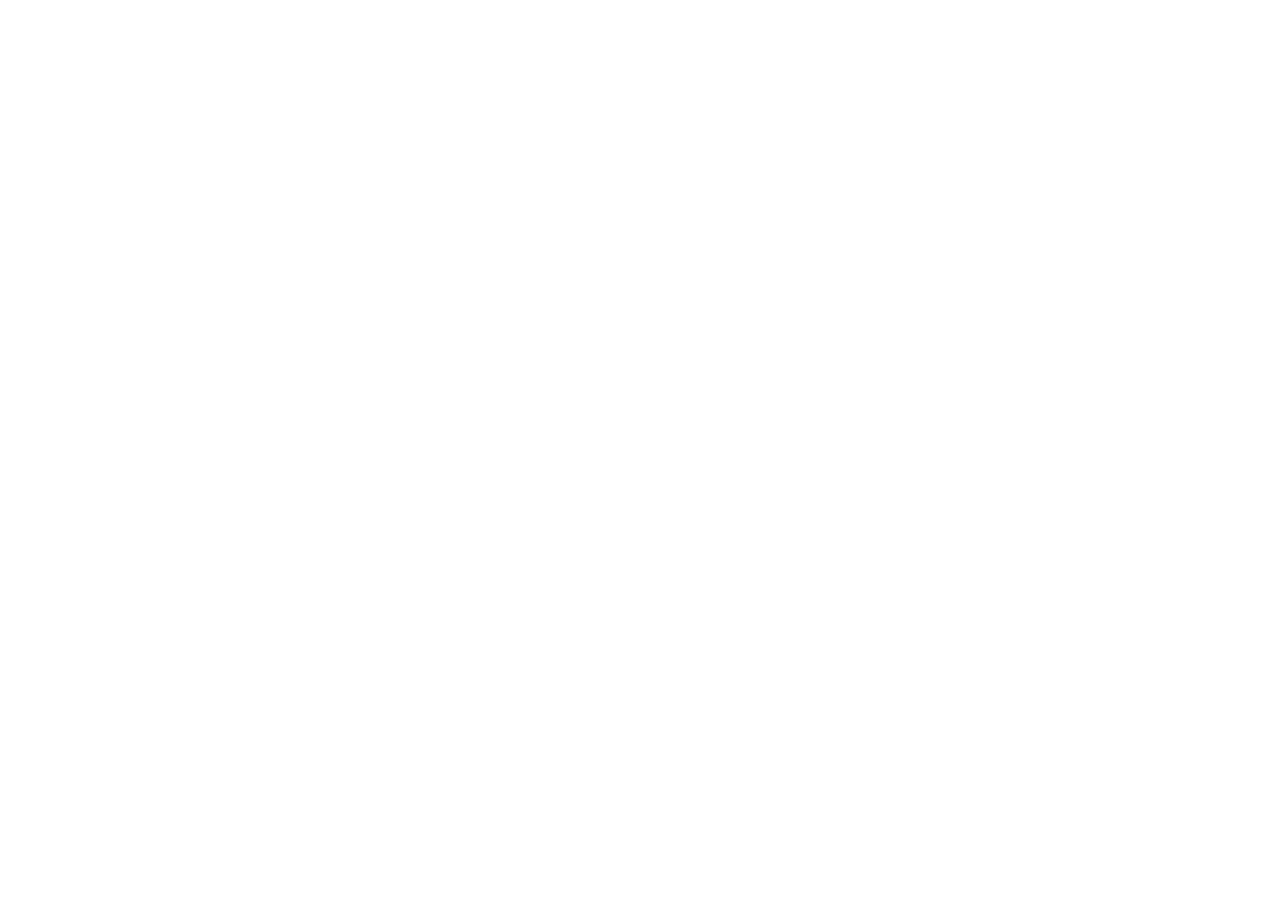
==== index.html @ fad049d6 "Add files via upload" ====
<!DOCTYPE html>
<html lang="en">
<head>
    <meta charset="UTF-8">
    <meta http-equiv="X-UA-Compatible" content="IE=edge">
    <meta name="viewport" content="width=device-width, initial-scale=1.0">
    <title>Document</title>
</head>
<body>
    <a href="./클론코딩2탄/index.html"></a>
    <a href="./클론코딩3탄/index.html"></a>
    <a href="./클론코딩4탄/index.html"></a>
</body>
</html>
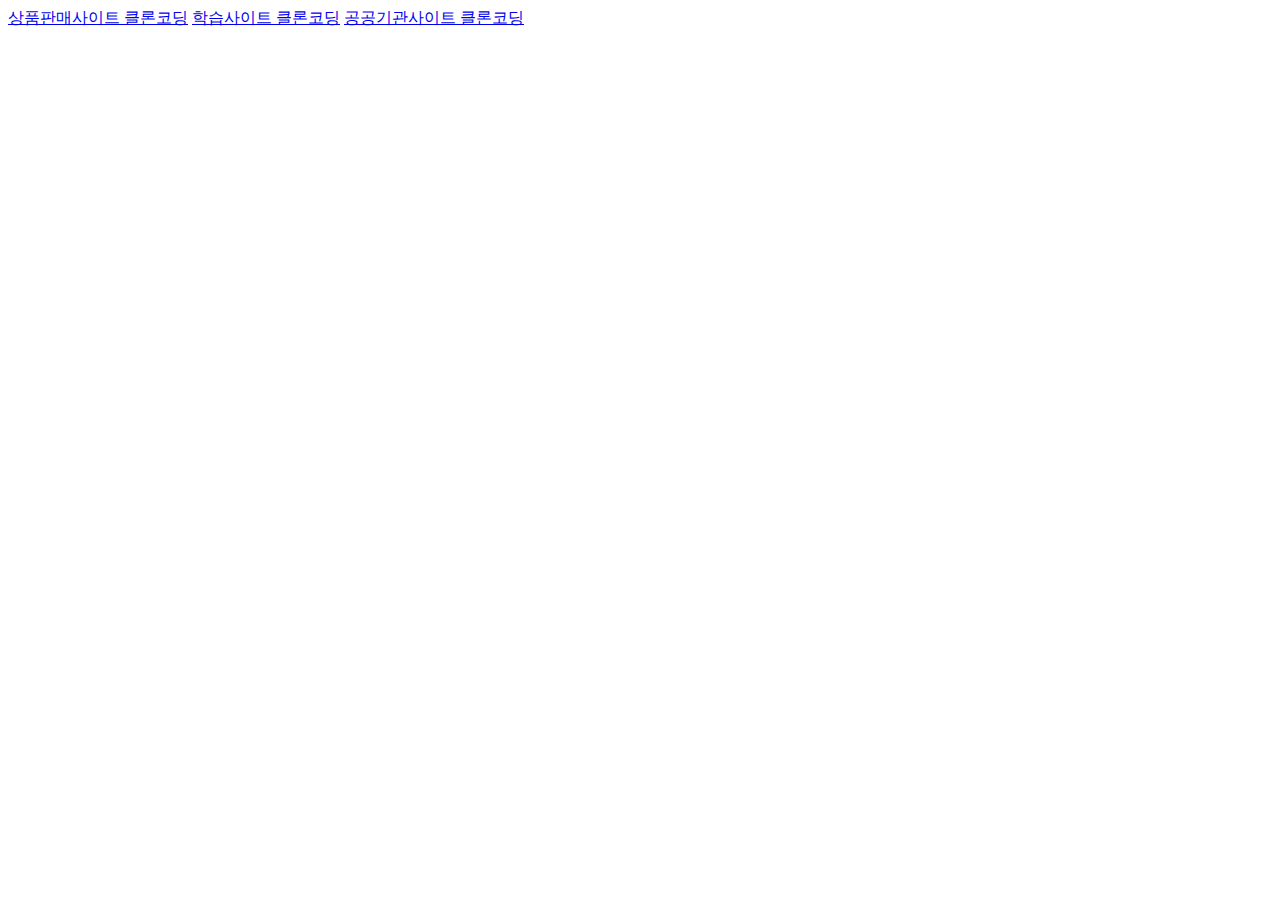
==== commit 6bc38370: "Add files via upload" ====
--- a/index.html
+++ b/index.html
@@ -7,8 +7,8 @@
     <title>Document</title>
 </head>
 <body>
-    <a href="./클론코딩2탄/index.html"></a>
-    <a href="./클론코딩3탄/index.html"></a>
-    <a href="./클론코딩4탄/index.html"></a>
+    <a href="./클론코딩2탄/index.html">상품판매사이트 클론코딩</a>
+    <a href="./클론코딩3탄/index.html">학습사이트 클론코딩</a>
+    <a href="./클론코딩4탄/index.html">공공기관사이트 클론코딩</a>
 </body>
 </html>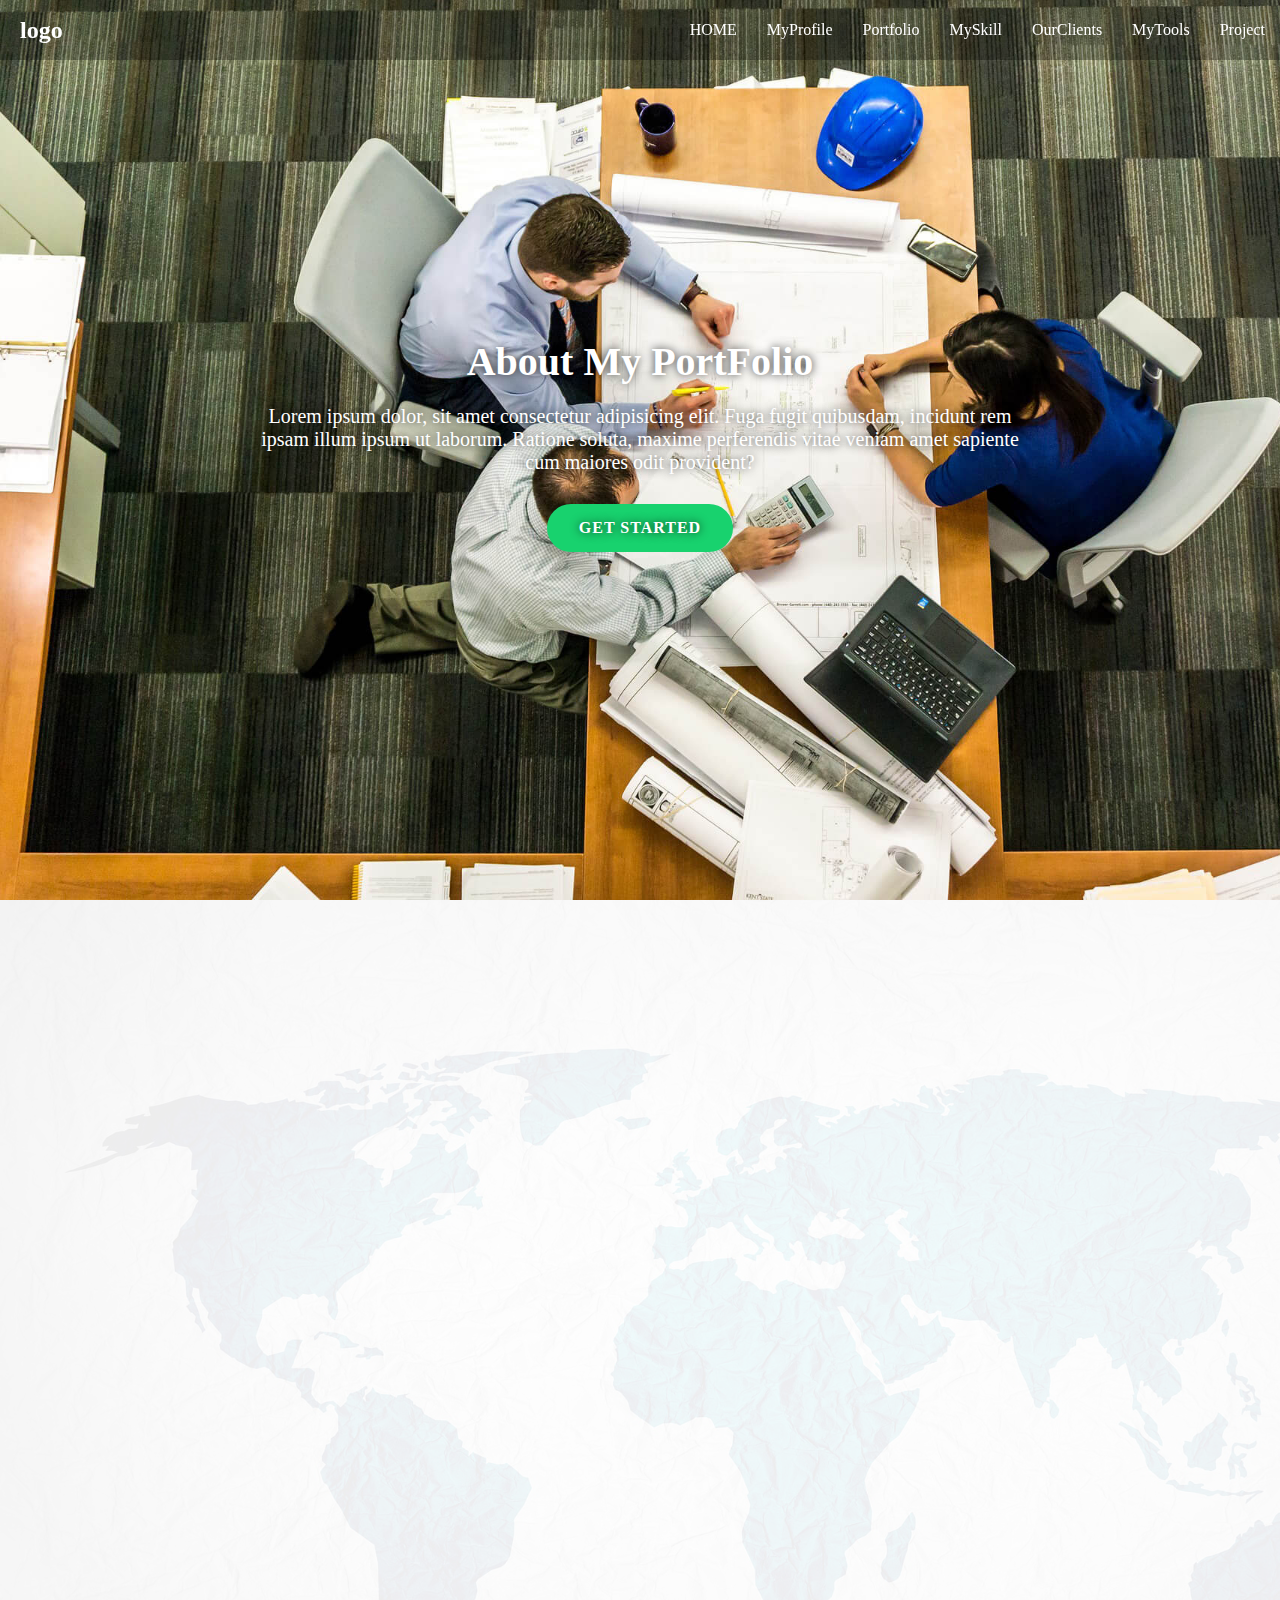
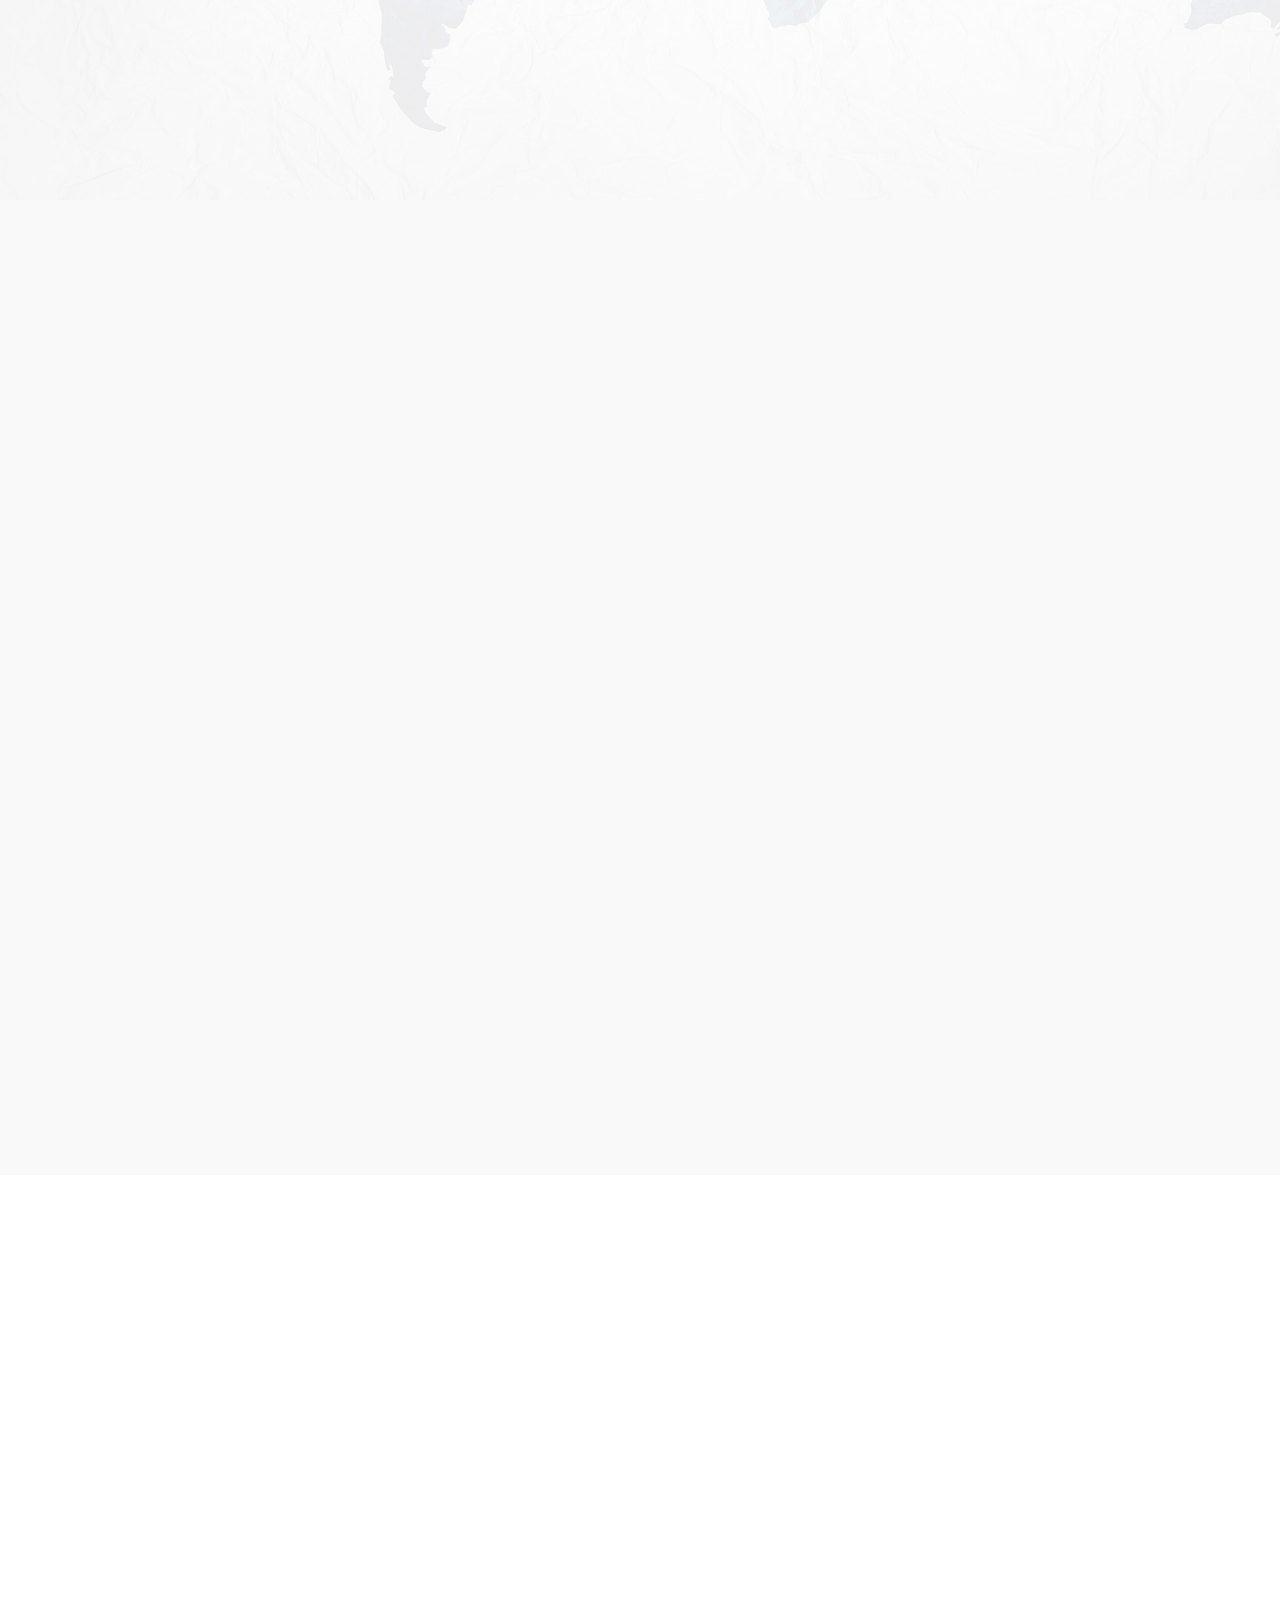
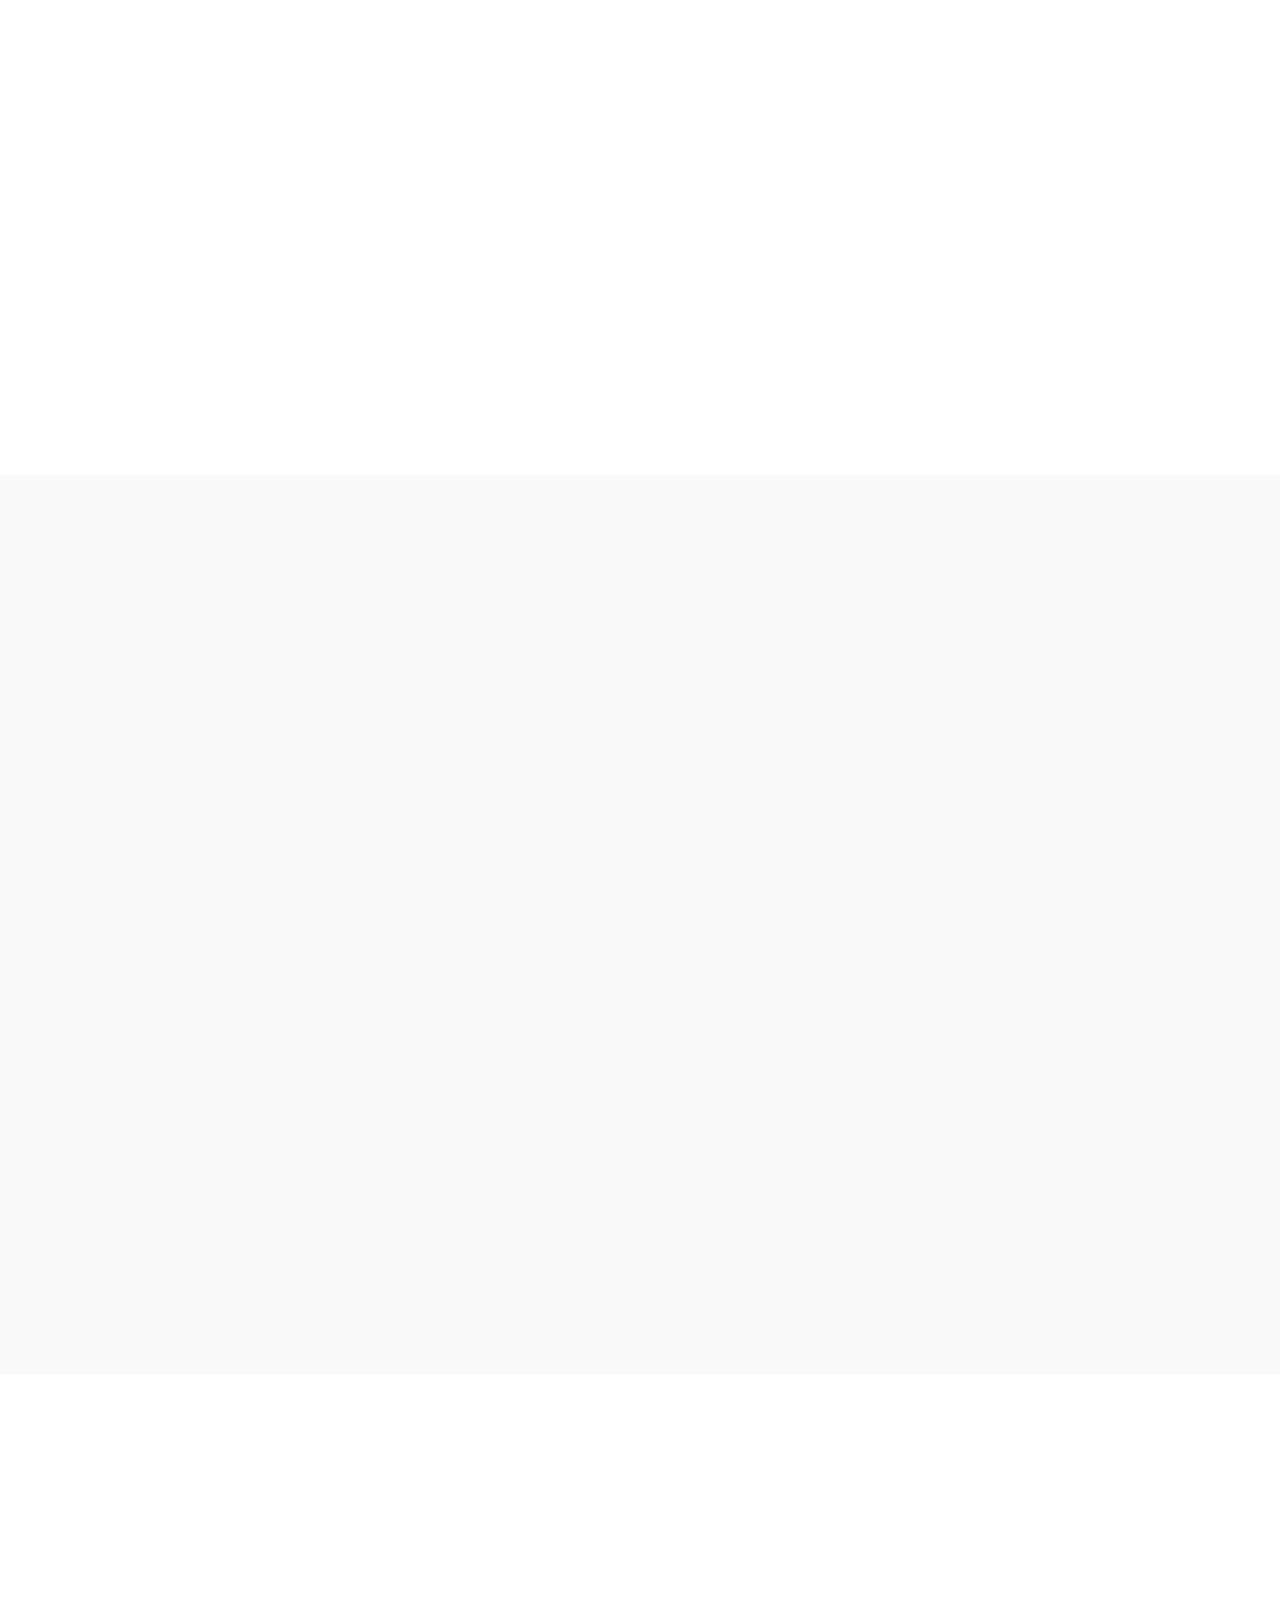
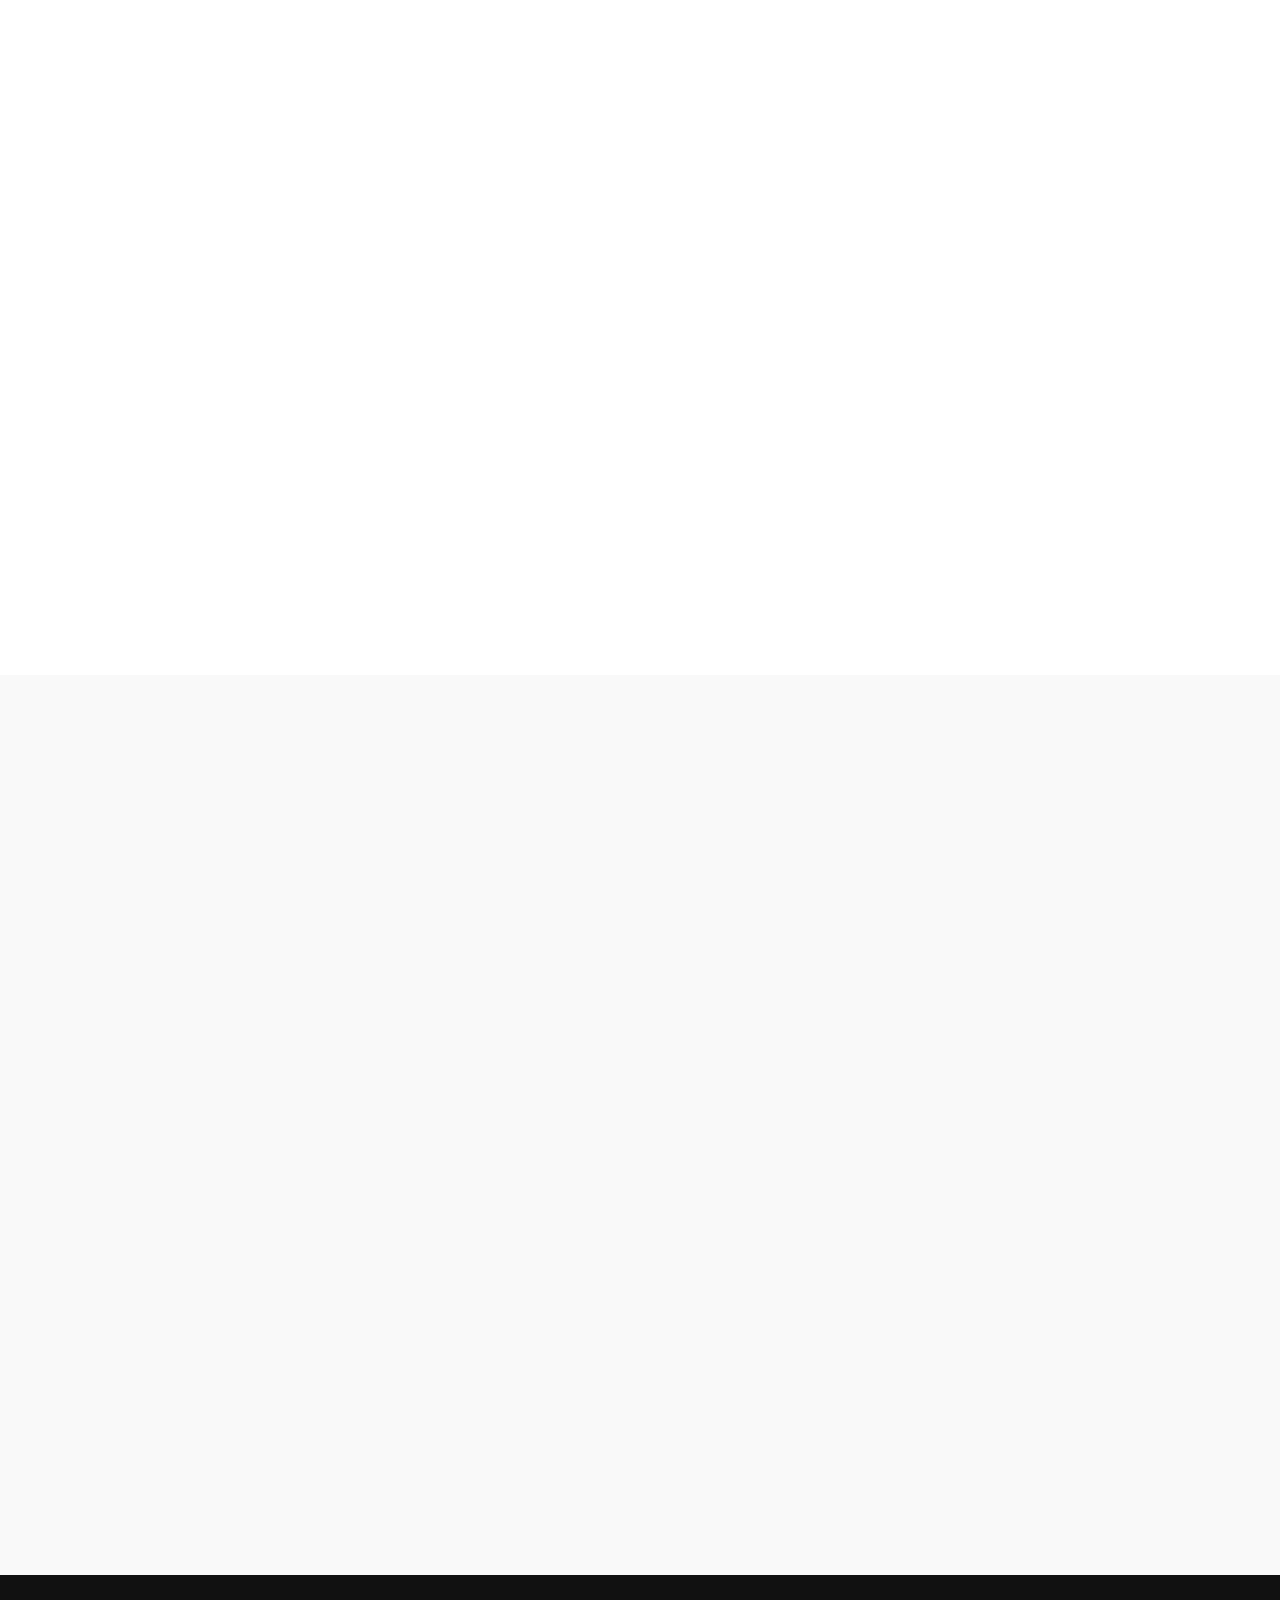
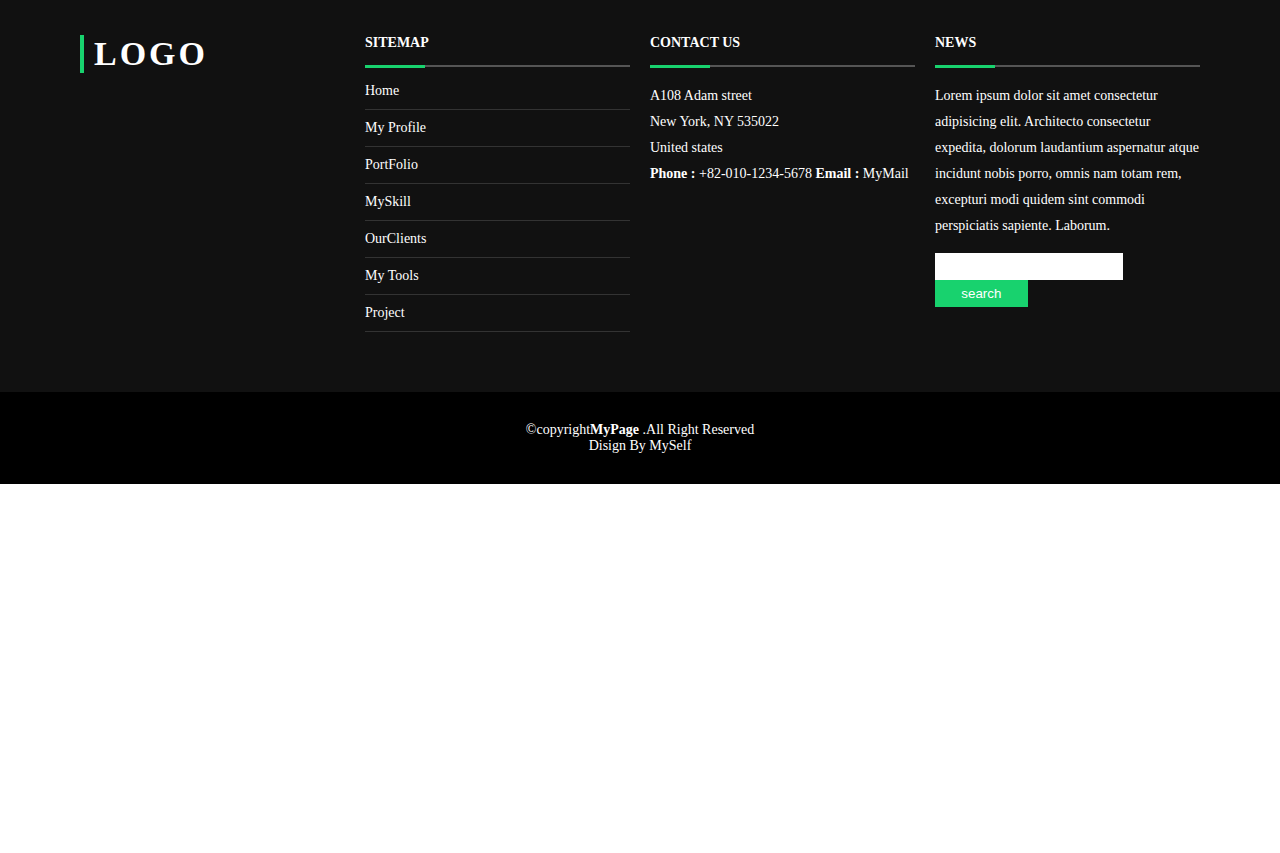
==== commit 63c1421d: "Add files via upload" ====
--- a/index.html
+++ b/index.html
@@ -4,11 +4,339 @@
     <meta charset="UTF-8">
     <meta http-equiv="X-UA-Compatible" content="IE=edge">
     <meta name="viewport" content="width=device-width, initial-scale=1.0">
-    <title>Document</title>
+    <title> table-grid </title>
+    <link rel="stylesheet" href="./css/initial.min.css"/>
+    <link rel="stylesheet" href="./css/style.css"/>
+
+    <script type="text/javascript" src="./js/jquery.min.js"></script>
+    <script type="text/javascript" src="./js/common.js"></script>
 </head>
 <body>
-    <a href="./클론코딩2탄/index.html">상품판매사이트 클론코딩</a>
-    <a href="./클론코딩3탄/index.html">학습사이트 클론코딩</a>
-    <a href="./클론코딩4탄/index.html">공공기관사이트 클론코딩</a>
+    <div class="back-to-top">
+        <a href="#intro">
+            <svg xmlns="http://www.w3.org/2000/svg" viewBox="0 0 24 24" fill="white" width="18px" height="18px"><path d="M0 0h24v24H0z" fill="none"/><path d="M7.41 15.41L12 10.83l4.59 4.58L18 14l-6-6-6 6z"/></svg>
+        </a>
+    </div>
+    <!--mobile-->
+    <input type="checkbox" id="gnbcheck" name="gnbcheck">
+    <header id="header">
+        <label for="gnbcheck" id="gnbbtn"><span></span><span></span><span></span></label>
+        <h1 id="top-logo">
+            <a href="#">logo</a>
+        </h1>
+        <nav id="gnb">
+            <label for="gnbcheck" id="mobile-close-btn"></label>
+            <ul>
+                <li><a href="#intro">HOME</a></li>
+                <li><a href="#myprofile">MyProfile</a></li>
+                <li><a href="#portfolio">Portfolio</a></li>
+                <li><a href="#myskill">MySkill</a></li>
+                <li><a href="#ourclients">OurClients</a></li>
+                <li><a href="#mytool">MyTools</a></li>
+                <li><a href="#project">Project</a></li>
+            </ul>
+        </nav>
+    </header>
+    <main>
+        <section id="intro">
+            <article>
+                <h2>About My PortFolio</h2>
+                <p>Lorem ipsum dolor, sit amet consectetur adipisicing elit. Fuga fugit quibusdam, incidunt rem ipsam illum ipsum ut laborum. Ratione soluta, maxime perferendis vitae veniam amet sapiente cum maiores odit provident?</p>
+                <a href="#myprofile" class="button">get started</a>
+            </article>
+        </section>
+        <section id="myprofile">
+            <div class="row">
+                <h2>My Profile</h2>
+                <div class="column">
+                    <div class="inner">
+                        <img src="./img/profile/[3x4]김광동-1.jpg" alt="my profile" class="shadow">
+                        <h3>Gwangdong Kim</h3>
+                        <div class="job">web engineer / Backend developer</div><br>
+                        <a href="./클론코딩2탄/index.html">1. 상품판매사이트 클론코딩</a>
+                        <a href="./클론코딩3탄/index.html">2. 학습사이트 클론코딩</a>
+                        <a href="./클론코딩4탄/index.html">3. 공공기관사이트 클론코딩</a>
+                    </div>
+                </div>                
+            </div>
+        </section>
+        <section id="portfolio">
+            <div class="row">
+                <h2>Portfolio</h2>
+                <div class="column">
+                    <div class="inner">
+                        <a href="#"><img src="./img/portfolio/img01.jpg" alt="img01"></a>
+                        <h3>Portfolio</h3>
+                        <p>
+                            <strong>Participation &nbsp; : </strong> &nbsp; 50%<br>
+                            <strong>Description &nbsp; : </strong> &nbsp; Lorem ipsum dolor sit amet consectetur adipisicing elit.<br>
+                        </p>
+                    </div>
+                </div>
+                <div class="column">
+                    <div class="inner">
+                        <a href="#"><img src="./img/portfolio/img02.jpg" alt="img01"></a>
+                        <h3>Portfolio</h3>
+                        <p>
+                            <strong>Participation &nbsp; : </strong> &nbsp; 50%<br>
+                            <strong>Description &nbsp; : </strong> &nbsp; Lorem ipsum dolor sit amet consectetur adipisicing elit.<br>
+                        </p>
+                    </div>
+                </div>
+                <div class="column">
+                    <div class="inner">
+                        <a href="#"><img src="./img/portfolio/img03.jpg" alt="img01"></a>
+                        <h3>Portfolio</h3>
+                        <p>
+                            <strong>Participation &nbsp; : </strong> &nbsp; 50%<br>
+                            <strong>Description &nbsp; : </strong> &nbsp; Lorem ipsum dolor sit amet consectetur adipisicing elit.<br>
+                        </p>
+                    </div>
+                </div>
+                <div class="column">
+                    <div class="inner">
+                        <a href="#"><img src="./img/portfolio/img04.jpg" alt="img01"></a>
+                        <h3>Portfolio</h3>
+                        <p>
+                            <strong>Participation &nbsp; : </strong> &nbsp; 50%<br>
+                            <strong>Description &nbsp; : </strong> &nbsp; Lorem ipsum dolor sit amet consectetur adipisicing elit.<br>
+                        </p>
+                    </div>
+                </div>
+                <div class="column">
+                    <div class="inner">
+                        <a href="#"><img src="./img/portfolio/img05.jpg" alt="img01"></a>
+                        <h3>Portfolio</h3>
+                        <p>
+                            <strong>Participation &nbsp; : </strong> &nbsp; 50%<br>
+                            <strong>Description &nbsp; : </strong> &nbsp; Lorem ipsum dolor sit amet consectetur adipisicing elit.<br>
+                        </p>
+                    </div>
+                </div>
+                <div class="column">
+                    <div class="inner">
+                        <a href="#"><img src="./img/portfolio/img06.jpg" alt="img01"></a>
+                        <h3>Portfolio</h3>
+                        <p>
+                            <strong>Participation &nbsp; : </strong> &nbsp; 50%<br>
+                            <strong>Description &nbsp; : </strong> &nbsp; Lorem ipsum dolor sit amet consectetur adipisicing elit.<br>
+                        </p>
+                    </div>
+                </div>
+                <div class="column">
+                    <div class="inner">
+                        <a href="#"><img src="./img/portfolio/img07.jpg" alt="img01"></a>
+                        <h3>Portfolio</h3>
+                        <p>
+                            <strong>Participation &nbsp; : </strong> &nbsp; 50%<br>
+                            <strong>Description &nbsp; : </strong> &nbsp; Lorem ipsum dolor sit amet consectetur adipisicing elit.<br>
+                        </p>
+                    </div>
+                </div>
+                <div class="column">
+                    <div class="inner">
+                        <a href="#"><img src="./img/portfolio/img08.jpg" alt="img01"></a>
+                        <h3>Portfolio</h3>
+                        <p>
+                            <strong>Participation &nbsp; : </strong> &nbsp; 50%<br>
+                            <strong>Description &nbsp; : </strong> &nbsp; Lorem ipsum dolor sit amet consectetur adipisicing elit.<br>
+                        </p>
+                    </div>
+                </div>
+            </div>
+        </section>
+
+        <section id="myskill">
+            <div class="row">
+                <h2>My Skill</h2>
+                <div class="column">
+                    <div class="inner progressbar">
+                        <p>Lorem ipsum dolor sit amet consectetur adipisicing elit. Culpa dignissimos odio laborum hic quaerat doloribus error quo non eius accusamus beatae, soluta adipisci doloremque reprehenderit. Nihil quisquam nisi praesentium nostrum.</p>
+                        <div class="items-wrap">
+                            <div class="items">
+                                <div class="title">HTML5</div>
+                                <div class="percent">70%</div>
+                            </div>
+                        </div>
+                        <div class="items-wrap">
+                            <div class="items">
+                                <div class="title">CSS3</div>
+                                <div class="percent">50%</div>
+                            </div>
+                        </div>
+                        <div class="items-wrap">
+                            <div class="items">
+                                <div class="title">JavaScript</div>
+                                <div class="percent">30%</div>
+                            </div>
+                        </div>
+                        <div class="items-wrap">
+                            <div class="items">
+                                <div class="title">JQuery</div>
+                                <div class="percent">15%</div>
+                            </div>
+                        </div>
+                    </div>
+                </div>                
+            </div>
+        </section>
+        <section id="ourclients">
+            <div class="row">
+                <h2>OurClients</h2>
+                <div class="column">
+                    <div class="inner">
+                        <img src="./img/clients/client-1.png" alt="client-1">
+                    </div>
+                </div>
+                <div class="column">
+                    <div class="inner">
+                        <img src="./img/clients/client-2.png" alt="client-2">
+                    </div>
+                </div>
+                <div class="column">
+                    <div class="inner">
+                        <img src="./img/clients/client-3.png" alt="client-3">
+                    </div>
+                </div>
+                <div class="column">
+                    <div class="inner">
+                        <img src="./img/clients/client-4.png" alt="client-4">
+                    </div>
+                </div>
+                <div class="column">
+                    <div class="inner">
+                        <img src="./img/clients/client-5.png" alt="client-5">
+                    </div>
+                </div>
+                <div class="column">
+                    <div class="inner">
+                        <img src="./img/clients/client-6.png" alt="client-6">
+                    </div>
+                </div>
+                <div class="column">
+                    <div class="inner">
+                        <img src="./img/clients/client-7.png" alt="client-7">
+                    </div>
+                </div>
+                <div class="column">
+                    <div class="inner">
+                        <img src="./img/clients/client-8.png" alt="client-8">
+                    </div>
+                </div>
+            </div>
+        </section>
+        <section id="mytool">
+            <div class="row">
+                <h2>My Tools</h2>
+                <div class="column">
+                    <div class="inner">
+                        <img src="./img/mytool/img01.png" alt="mytool1">
+                        <h3>HTML5</h3>
+                        <p>Lorem ipsum dolor sit, amet consectetur adipisicing elit. Vero quam harum deleniti repudiandae nisi error rerum cupiditate corrupti dolorem? Error iste sint cumque alias perferendis omnis ipsum odit, reprehenderit ducimus.</p>
+                    </div>
+                </div>                
+                <div class="column">
+                    <div class="inner">
+                        <img src="./img/mytool/img02.png" alt="mytool2">
+                        <h3>CSS3</h3>
+                        <p>Lorem ipsum dolor sit amet consectetur adipisicing elit. Hic qui, non velit nesciunt fuga saepe optio! Aliquam error eos facilis ex voluptates. Quae maiores, laboriosam culpa magnam vel saepe fugit.</p>
+                    </div>
+                </div>  
+                <div class="column">
+                    <div class="inner">
+                        <img src="./img/mytool/img03.png" alt="mytool3">
+                        <h3>JavaScript</h3>
+                        <p>Lorem ipsum dolor sit amet consectetur adipisicing elit. Iste, numquam quam. Autem doloribus necessitatibus rem sapiente commodi nobis ipsa aliquam, illum voluptatum magnam non veritatis laudantium voluptas voluptates iste accusamus!</p>
+                    </div>
+                </div>  
+                <div class="column">
+                    <div class="inner">
+                        <img src="./img/mytool/img04.png" alt="mytool4">
+                        <h3>HTML5</h3>
+                        <p>Lorem ipsum, dolor sit amet consectetur adipisicing elit. Porro fugiat enim magni maiores, aspernatur consequatur? Dolorem officia eos inventore, quibusdam, consequuntur aliquid nobis corrupti autem placeat suscipit eligendi dignissimos reiciendis?</p>
+                    </div>
+                </div>  
+            </div>
+        </section>
+        <section id="project">
+            <div class="row">
+                <h2>Project</h2>
+                <div class="column">
+                    <div class="inner">
+                        <img src="./img/about/about-mission.jpg" alt="project1">
+                        <h3>HTML5</h3>
+                        <p>Lorem ipsum, dolor sit amet consectetur adipisicing elit. Porro fugiat enim magni maiores, aspernatur consequatur? Dolorem officia eos inventore, quibusdam, consequuntur aliquid nobis corrupti autem placeat suscipit eligendi dignissimos reiciendis?</p>
+                    </div>
+                </div>  
+                <div class="column">
+                    <div class="inner">
+                        <img src="./img/about/about-plan.jpg" alt="project2">
+                        <h3>CSS3</h3>
+                        <p>Lorem ipsum, dolor sit amet consectetur adipisicing elit. Porro fugiat enim magni maiores, aspernatur consequatur? Dolorem officia eos inventore, quibusdam, consequuntur aliquid nobis corrupti autem placeat suscipit eligendi dignissimos reiciendis?</p>
+                    </div>
+                </div>  
+                <div class="column">
+                    <div class="inner">
+                        <img src="./img/about/about-vision.jpg" alt="project3">
+                        <h3>JavaScript</h3>
+                        <p>Lorem ipsum, dolor sit amet consectetur adipisicing elit. Porro fugiat enim magni maiores, aspernatur consequatur? Dolorem officia eos inventore, quibusdam, consequuntur aliquid nobis corrupti autem placeat suscipit eligendi dignissimos reiciendis?</p>
+                    </div>
+                </div>  
+                <div class="column">
+                    <div class="inner">
+                        <img src="./img/about/about-mission.jpg" alt="project4">
+                        <h3>JavaScript</h3>
+                        <p>Lorem ipsum, dolor sit amet consectetur adipisicing elit. Porro fugiat enim magni maiores, aspernatur consequatur? Dolorem officia eos inventore, quibusdam, consequuntur aliquid nobis corrupti autem placeat suscipit eligendi dignissimos reiciendis?</p>
+                    </div>
+                </div>  
+            </div>
+        </section>
+    </main>
+    <footer id="footer">
+        <div class="footer-top">
+            <div class="container">
+                <div class="row">
+                    <div class="column footer-logo">
+                        <h3>Logo</h3>
+                    </div>
+                    <div class="column">
+                        <h4>siteMap</h4>
+                        <ul>
+                            <li><a href="#intro">Home</a></li>
+                            <li><a href="#myprofile">My Profile</a></li>
+                            <li><a href="#portfolio">PortFolio</a></li>
+                            <li><a href="#myskill">MySkill</a></li>
+                            <li><a href="#ourclients">OurClients</a></li>
+                            <li><a href="#mytool">My Tools</a></li>
+                            <li><a href="#project">Project</a></li>
+                        </ul>
+                    </div>
+                    <div class="column">
+                        <h4>Contact Us</h4>
+                        <p>
+                            A108 Adam street <br>
+                            New York, NY 535022 <br>
+                            United states <br>
+                            <strong>Phone : </strong> <a href="tel:+82-10-1111-2222">+82-010-1234-5678</a>
+                            <strong>Email : </strong><a href="mailto:kd66@naver.com">MyMail</a>
+                        </p>
+                    </div>
+                    <div class="column news">
+                        <h4>News</h4>
+                        <p>Lorem ipsum dolor sit amet consectetur adipisicing elit. Architecto consectetur expedita, dolorum laudantium aspernatur atque incidunt nobis porro, omnis nam totam rem, excepturi modi quidem sint commodi perspiciatis sapiente. Laborum.</p>
+                        <form><input type="text" name="search"><input type="submit" value="search"></form>
+                    </div>
+                </div>
+            </div>
+        </div>
+        <div class="container">
+            <div class="copyright">
+                &copy;copyright<strong>MyPage</strong> .All Right Reserved
+            </div>
+            <div class="credits">
+                Disign By <a href="mailto:kd66@naver.com">MySelf</a>
+            </div>
+        </div>
+    </footer>
 </body>
 </html>--- a/css/initial.min.css
+++ b/css/initial.min.css
@@ -0,0 +1,22 @@
+html,body{
+  height: 100%;
+}
+
+html,body,ul,li,h1,h2,h3,h4,h5,h6{
+  margin: 0;
+  padding: 0;
+}
+
+li{
+  list-style: none;
+}
+
+a {
+  text-decoration: none;
+  color: #ffffff;
+  transition: .5s;
+}
+
+a:hover{
+  color: #18d26e;
+}
--- a/css/style.css
+++ b/css/style.css
@@ -0,0 +1,485 @@
+@charset "UTF-8";
+/*공통*/
+/*버튼*/
+.button{
+    font-size: 16px;
+    font-weight: 700;
+    height: 32px;
+    line-height: 32px;
+    letter-spacing: 1px;
+    display: inline-block;
+    padding: 8px 32px;
+    margin: 10px;
+    border-radius: 50px;
+    text-transform: uppercase;
+    background: #18d26e;
+    transition: 0.5s;
+}
+.button:hover{
+    background: white;
+    color: #18d26e;
+}
+/*버튼*/
+/*탑버튼*/
+.back-to-top{
+    position: fixed;
+    width: 30px;
+    height: 30px;
+    right: 10px;
+    bottom: 10px;
+    background: #000;
+    border-radius: 50%;
+    box-shadow: 2px 2px 2px rgba(0,0,0,.2);
+    opacity: 0;
+    transition: 1s;
+    z-index: 800;
+}
+.on{
+    opacity: 1;
+}
+.back-to-top a{
+    display: flex;
+    justify-content: center;
+    align-items: center;
+    width: 100%;
+    height: 100%;
+    color: white;
+}
+/*탑버튼*/
+/*햄버거*/
+input[type=checkbox]#gnbcheck{
+    display: none; /*인풋버튼 없애기*/
+}
+
+#gnbbtn{
+    position: absolute;
+    width: 32px;
+    height: 32px;
+    top: 10px;
+    right: 10px;
+    z-index: 500;
+    display: none;
+}
+#gnbbtn > span{
+    position: absolute;
+    top: 16px;
+    height: 1.6px;
+    width: 32px;
+    background: #fff;
+    transform: rotateY(-50%);
+}
+#gnbbtn > span:nth-child(1){
+    top: 8px;
+}
+#gnbbtn > span:nth-child(3){
+    top: 24px;
+}
+/*모바일 close 버튼*/
+#mobile-close-btn{
+    position: absolute;
+    width: 32px;
+    height: 32px;
+    top: 10px;
+    right: 10px;
+    display: none;
+}
+#mobile-close-btn::before, #mobile-close-btn::after{
+    content: '';
+    position: absolute;
+    height: 1.6px;
+    width: 32px; /*또는 100%*/
+    top: 16px;
+    background: #fff;
+    transform: translateY(-50%) rotate(45deg);
+}
+#mobile-close-btn::before{
+    transform: translateY(-50%) rotate(-45deg);
+}
+/*햄버거 끝*/
+/*섹션 타이틀 + 트랜지션*/
+section .row > h2{
+    position: absolute;
+    height: 80px;
+    line-height: 80px;
+    top: 0;
+    right: 0;
+    left: 0;
+    text-align: center;
+}
+
+section .row{
+    opacity: 0;
+    transform: translateY(1000px);
+    transition: 1s;
+}
+section.active .row{
+    opacity: 1;
+    transform: translateY(0px);
+}
+
+/*타이틀*/
+/*공통*/
+/*해더*/
+#header{
+    position: fixed;
+    overflow: hidden;
+    width: 100%;
+    top: 0;
+    z-index: 800;
+    background: rgba(0,0,0,.3);
+}
+#header #top-logo{
+    float: left;
+}
+
+#header #top-logo a{
+    color: white;
+    height: 60px;
+    line-height: 60px;
+    padding: 0 20px;
+    font-size: 24px;
+}
+#gnb{
+    float: right;
+}
+#gnb ul{
+    overflow: hidden; /* li정렬*/
+}
+#gnb ul li{
+    float: left;
+}
+#gnb ul li a{
+    display: block;
+    line-height: 60px;
+    padding: 0 15px;
+}
+/*해더 끝*/
+/*인트로섹션*/
+section{
+    position: relative;
+    display: flex;
+    justify-content: center;
+    align-items: center;
+    background: #fff;
+    min-height: 100vh;
+    box-sizing: border-box;
+}
+
+section:nth-child(odd){
+    background: #f9f9f9;
+}
+
+section.active{
+    /* background: beige; */
+}
+
+section#intro{
+    background-image: url(../img/intro/1.jpg);
+    background-size: cover;
+}
+section > article{
+    text-align: center;
+    padding: 0 20%;
+    color: white;
+    text-shadow: 0 0 10px rgba(0,0,0,.8);
+}
+section > article > h2{
+    font-size: 40px;
+}
+section > article p{
+    font-size: 20px;
+}
+/*메인*/
+/*profile 섹션*/
+section .row{
+    position: relative;
+    display: flex;
+    justify-content: space-between;
+    align-items: center;
+    color: #333;
+    padding: 120px 0;
+    z-index: 500;
+    box-sizing: border-box;
+    flex-wrap: wrap;
+}
+section#myprofile{
+    background: url(../img/bg/about_bg.jpg);
+    background-size: cover;
+}
+
+section .row .column .inner{
+    text-align: center;
+    margin: 15px;
+    padding: 15px;
+    border: 1px solid #f1f1f1;
+    box-shadow: 2px 2px 2px rgba(0,0,0,.2);
+    border-radius: 5px;
+}
+section .row .column .inner img.shadow{
+    box-shadow: 2px 2px 2px rgba(0,0,0,.2);
+    border: 1px solid #f1f1f1;
+    box-sizing: border-box;
+    transition: 1s;
+}
+section#myprofile .row .column .inner .job{
+    color: #999;
+    font-size: 14px;
+}
+section#myprofile .row .column .inner img{
+    width: 30%;
+    border-radius: 100%;
+}
+section#myprofile .row .column .inner a{
+    color: #000;
+}
+section#myprofile::before{
+    content: '';
+    position: absolute;
+    top: 0;
+    right: 0;
+    bottom: 0;
+    left: 0;
+    background: rgba(255, 255, 255, 0.92);
+    z-index: 9;
+}
+section .row > h2::before, section .row > h2::after{
+    content: '';
+    position: absolute;
+    display: block;
+}
+section .row > h2::before{
+    width: 120px;
+    height: 1px;
+    background: #ddd;
+    bottom: 1px;
+    left: calc(50% - 60px);
+}
+
+section .row > h2::after{
+    width: 40px;
+    height: 3px;
+    background: #18d26e;
+    bottom: 0;
+    left: calc(50% - 20px);
+}
+/*portfolio*/
+section .row .column{
+    flex: 25%;
+}
+section .row .column .inner img{
+    width: 100%;
+}
+section#portfolio .row .column .inner p{
+    text-align: left;
+}
+section#portfolio .row .column .inner img{
+    border-radius: 5px;
+}
+/*myskill*/
+section#myskill{
+    background: url(../img/bg/my_skill_bg.jpg);
+    background-size: cover;
+    background-attachment: fixed;
+}
+section#myskill .row > h2, section#myskill .row .column{
+    color: #fff;
+}
+.progressbar .items-wrap{
+    overflow: hidden;
+    color: white;
+    margin-bottom: 15px;
+    background: rgba(255, 255, 255, 0.3);
+}
+.progressbar .items-wrap:last-child{
+    margin-bottom: 0;
+}
+.progressbar .items{
+    overflow: hidden;
+    box-sizing: border-box;
+    padding: 10px;
+    border-radius: 0 5px 5px 0;
+    text-shadow: 1px 1px 1px rgba(0,0,0,.5);
+    width: 30%;
+    /* height: 45px;
+    line-height: 45px; */
+    background: blue;
+}
+.progressbar .items .title{
+    float: left;
+    font-weight: 700;
+    padding: 6px 0;
+}
+.progressbar .items .percent{
+    float: right;
+    padding: 6px 0;
+}
+.progressbar .items-wrap:nth-child(2) .items {
+    background: #a85cf9;
+}
+.progressbar .items-wrap:nth-child(3) .items {
+    background: #5534a5;
+}
+.progressbar .items-wrap:nth-child(4) .items {
+    background: #4b7be5;
+}
+.progressbar .items-wrap:nth-child(5) .items {
+    background: #6fdfdf;
+}
+section.active .row .column .inner.progressbar .items-wrap:nth-of-type(1) .items{
+    width: 70%;
+    transition: 1s;
+}
+section.active .row .column .inner.progressbar .items-wrap:nth-of-type(2) .items{
+    width: 50%;
+    transition: 1s .25s;
+}
+section.active .row .column .inner.progressbar .items-wrap:nth-of-type(3) .items{
+    width: 30%;
+    transition: 1s .5s;
+}
+section.active .row .column .inner.progressbar .items-wrap:nth-of-type(4) .items{
+    width: 15%;
+    transition: 1s .75s;
+}
+
+
+/*footer*/
+#footer{
+    background: #000;
+    color: #fff;
+    font-size: 14px;
+}
+#footer .footer-top{
+    background: #111;
+    padding: 60px 0 30px;
+}
+#footer .container{
+    width: 1140px;
+    margin: 0 auto;
+}
+#footer > .container{
+    padding: 30px 0;
+    text-align: center;
+}
+#footer .container .row{
+    display: flex;
+    justify-content: center;
+    flex-wrap: wrap;
+}
+#footer .container .row .column{
+    flex: 25%;
+    padding: 0 10px;
+    margin-bottom: 30px;
+    box-sizing: border-box;
+}
+#footer .container .row .column.footer-logo h3{
+    font-size: 34px;
+    border-left: 4px solid #18d26e;
+    padding: 2px 0 2px 10px;
+    line-height: 1;
+    font-weight: 700;
+    letter-spacing: 3px;
+    text-transform: uppercase;
+}
+#footer .container .row .column h4{
+    position: relative;
+    font-size: 14px;
+    font-weight: 700;
+    text-transform: uppercase;
+    padding-bottom: 12px;
+    margin-bottom: 20px;
+}
+#footer .container .row .column h4::before{
+    content: '';
+    position: absolute;
+    height: 2px;
+    width: 100%; 
+    top: 30px;
+    background: #555;
+}
+#footer .container .row .column h4::after{
+    content: '';
+    position: absolute;
+    height: 3px;
+    width: 60px;
+    top: 30px;
+    left: 0;
+    background: #18d26e;
+}
+#footer .container .row .column ul li{
+    border-bottom: 1px solid #333;
+    padding: 10px 0; 
+}
+#footer .container .row .column ul li:nth-child(1){
+    padding-top: 0;
+}
+#footer .container .row .column p{
+    line-height: 26px;
+}
+#footer .container .row .column.news input[type=text]{
+    border: 0;
+    padding: 6px 8px;
+    width: 65%;
+}
+#footer .container .row .column.news input[type=submit]{
+    border: 0;
+    padding: 6px 0;
+    width: 35%;
+    background: #18d26e;
+    color: white;
+    cursor: pointer;
+}
+
+/*media쿼리*/
+@media screen and (max-width: 1200px ){
+    section .row .column{ /*이미지 2개씩 보이게끔*/
+        flex: 50%;
+    }
+    section#myprofile .row .column .inner img{
+        width: 40%;
+    }
+    #footer .container{
+        width: 100%;
+    }
+    #footer .container .row .column{
+        flex: 50%;
+    }
+}
+@media screen and (max-width:767px) {
+    section .row .column{
+        flex: 100%;
+    }
+    section#ourclients .row .column, section#mytool .row .column{
+        flex: 50%;
+    }
+    #footer .container .row .column{
+        flex: 100%;
+    }
+    input[type=checkbox]#gnbcheck:checked ~ #header #gnb{
+        left: 0;
+    }
+    #mobile-close-btn{
+        display: block;
+    }
+    #gnbbtn{
+        display: block;
+    }
+    #gnb{
+        position: fixed;
+        top: 0;
+        bottom: 0;
+        left: -100%;
+        width: 100%;
+        background: rgba(0,0,0,.8);
+        transition: .5s ease-in-out;
+        z-index: 600;
+    }
+    #gnb ul{
+        padding-top: 50px;
+    }
+    #gnb ul li{
+        width: 100%;
+        padding-left: 10px;
+        box-sizing: border-box;
+    }
+}